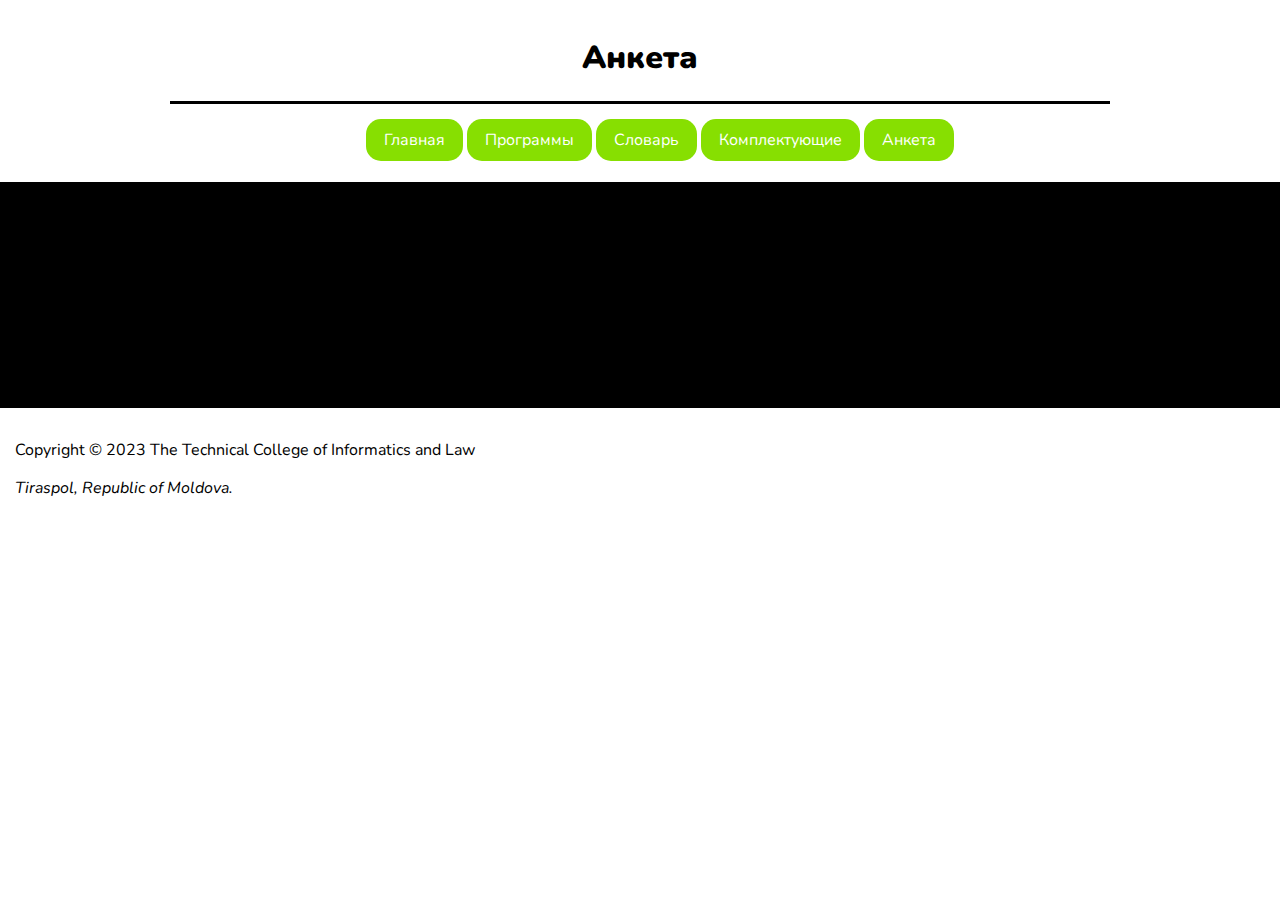
==== Сайт о компьютерах/anketa.html @ b5c94530 "Add files via upload" ====
<html>
	<head>
		<meta charset="utf-8">
		<title>Анкета</title>
		<link rel="icon" type="image/x-icon" href="favicon.ico">
		<link rel="stylesheet" type="text/css" href="style.css" media="screen"/>
	</head>

	<body>
		<header>
			<h1 align = "center"><B>Анкета</B></h1>
			<hr size = "3" color = "#000" width = "75%" align = "center" style="margin-bottom: 25px">			<ul align = "center" class="header">
				<li class="header"><a href = "index.html">Главная</a></li>
				<li class="header"><a href = "software.html">Программы</a></li>
				<li class="header"><a href = "glossary.html">Словарь</a></li>
				<li class="header"><a href = "hardware.html">Комплектующие</a></li>
				<li class="header"><a href = "anketa.html">Анкета</a></li>
			</ul>
		</header>

		<section class = "container">
			<BR>
				
		</section>
		
		<footer class="content">
		    <p>Copyright © <time datetime="2023">2023</time> 
		       The Technical College of Informatics and Law</p>
		    <address>Tiraspol, Republic of Moldova.</address>
		</footer>
	</head>
</html>
---- Сайт о компьютерах/style.css ----
@import url('https://fonts.googleapis.com/css2?family=Nunito:wght@500&display=swap');
	
	html {
			padding: 0;
			margin: 0;
			width: 100%;
	}

	body {
		font-family: 'Nunito', sans-serif;
		padding: 0;
		margin: 0;
		background-color: #000000;
		color: #FFF;
	    min-height: 100vh;
	    display: flex;
	    flex-direction: column;
	}

	header {
		padding: 15px;
		color:  #000;
		background-color: #FFF;
	}

	footer {
		padding: 15px;
		color:  #000;
		background-color: #FFF;
		margin-top: 15%;
	    flex-shrink: 0;
	}

	.content {
	    flex: 1;
	}

	.imgs{
		border-radius: 15px;
		border: 4px;
		border-color: #87DF01;
		border-style: solid;
		-webkit-box-shadow: 10px 10px 15px rgba(169, 255, 17, 0.2);
	}

	a {
		color: #FFFFFF;
		background-color: #87DF01;
		padding: 10px 18px;
		border-radius: 15px;
		text-decoration: none;
  		transition: 0.3s;
	}

	a:hover {
		color: #000;
		background-color: #a9ff11;
	}

	p.header {
		font-size: 25px;
	}

	.container {
		width: 75%;
		font-size: 25px;
		margin: 0 auto;
	}

	ul.header {
		display: block;
	}

	li.header {
		display: inline;
	}

	table {
		color: #FFF;
		border-radius: 10px;
		border-color: #FFF;
		font-size: 25px;
	}
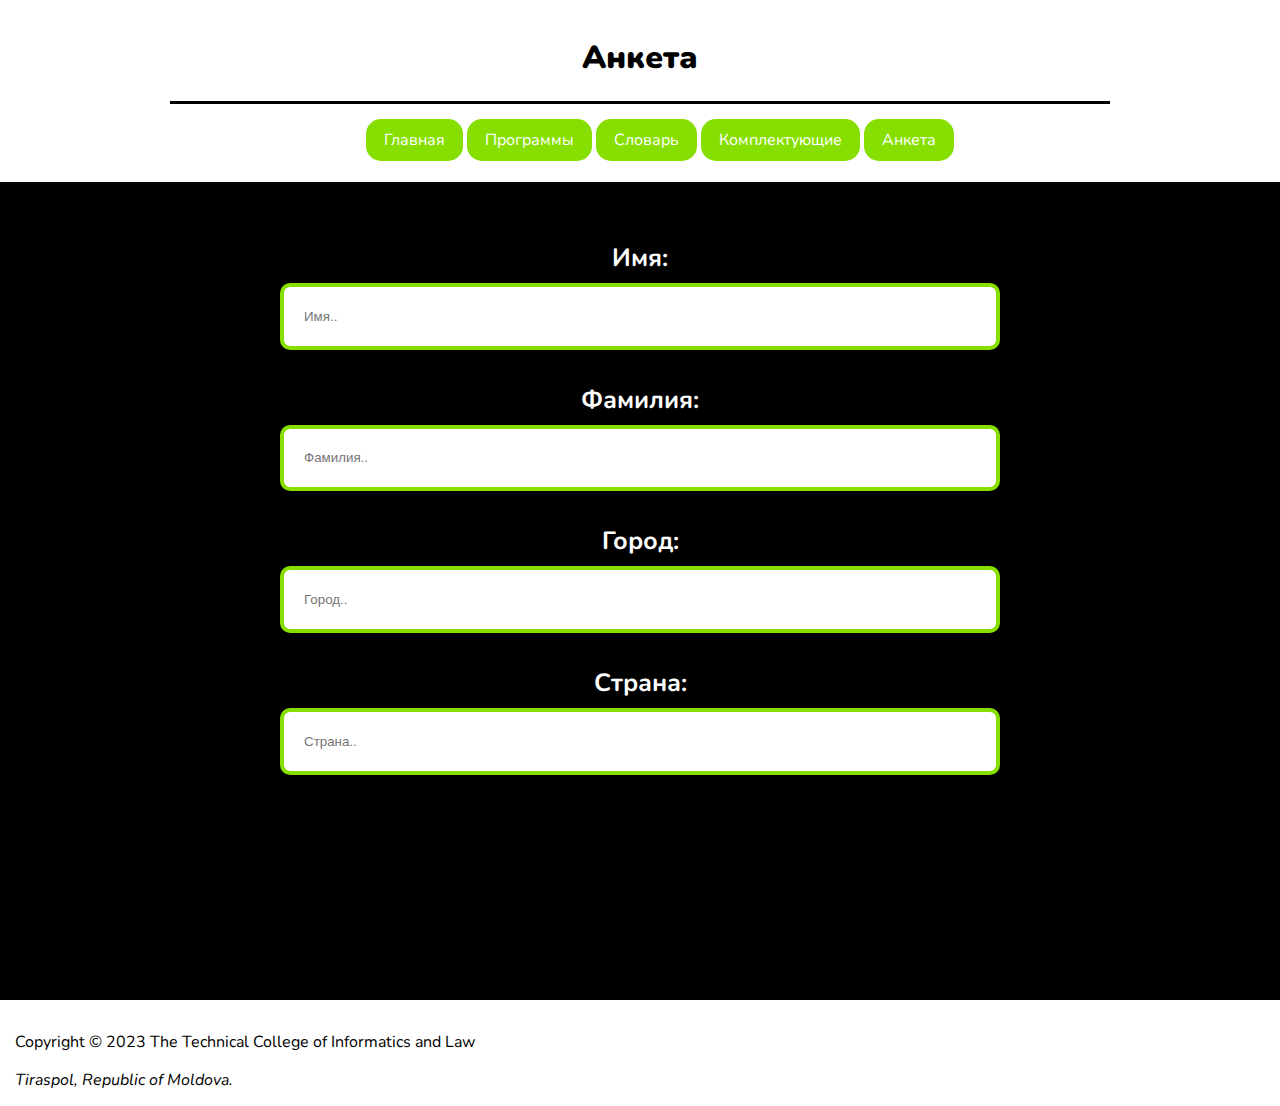
==== commit fb43f7d5: "Add files via upload" ====
--- a/Сайт о компьютерах/anketa.html
+++ b/Сайт о компьютерах/anketa.html
@@ -20,7 +20,18 @@
 
 		<section class = "container">
 			<BR>
-				
+				<p align="center"><b>Имя:</b><br>
+			    <input type="text" placeholder="Имя..">
+				</p>
+				<p align="center"><b>Фамилия:</b><br>
+			    <input type="text" placeholder="Фамилия..">
+				</p>
+				<p align="center"><b>Город:</b><br>
+			    <input type="text" placeholder="Город..">
+				</p>
+				<p align="center"><b>Страна:</b><br>
+			    <input type="text" placeholder="Страна..">
+				</p>
 		</section>
 		
 		<footer class="content">
--- a/Сайт о компьютерах/style.css
+++ b/Сайт о компьютерах/style.css
@@ -29,6 +29,23 @@
 		background-color: #FFF;
 		margin-top: 15%;
 	    flex-shrink: 0;
+	}
+
+	input {
+		width: 75%;
+		height: 5em;
+		padding: 12px 20px;
+		margin: 8px 2em;
+		box-sizing: border-box;
+		border: 4px solid #87DF01;
+		color: #000;
+		border-radius: 10px;
+		size: 5em;
+	}
+
+	input:hover {
+		border: 5px solid #a9ff11;
+		transition: 0.3s;
 	}
 
 	.content {
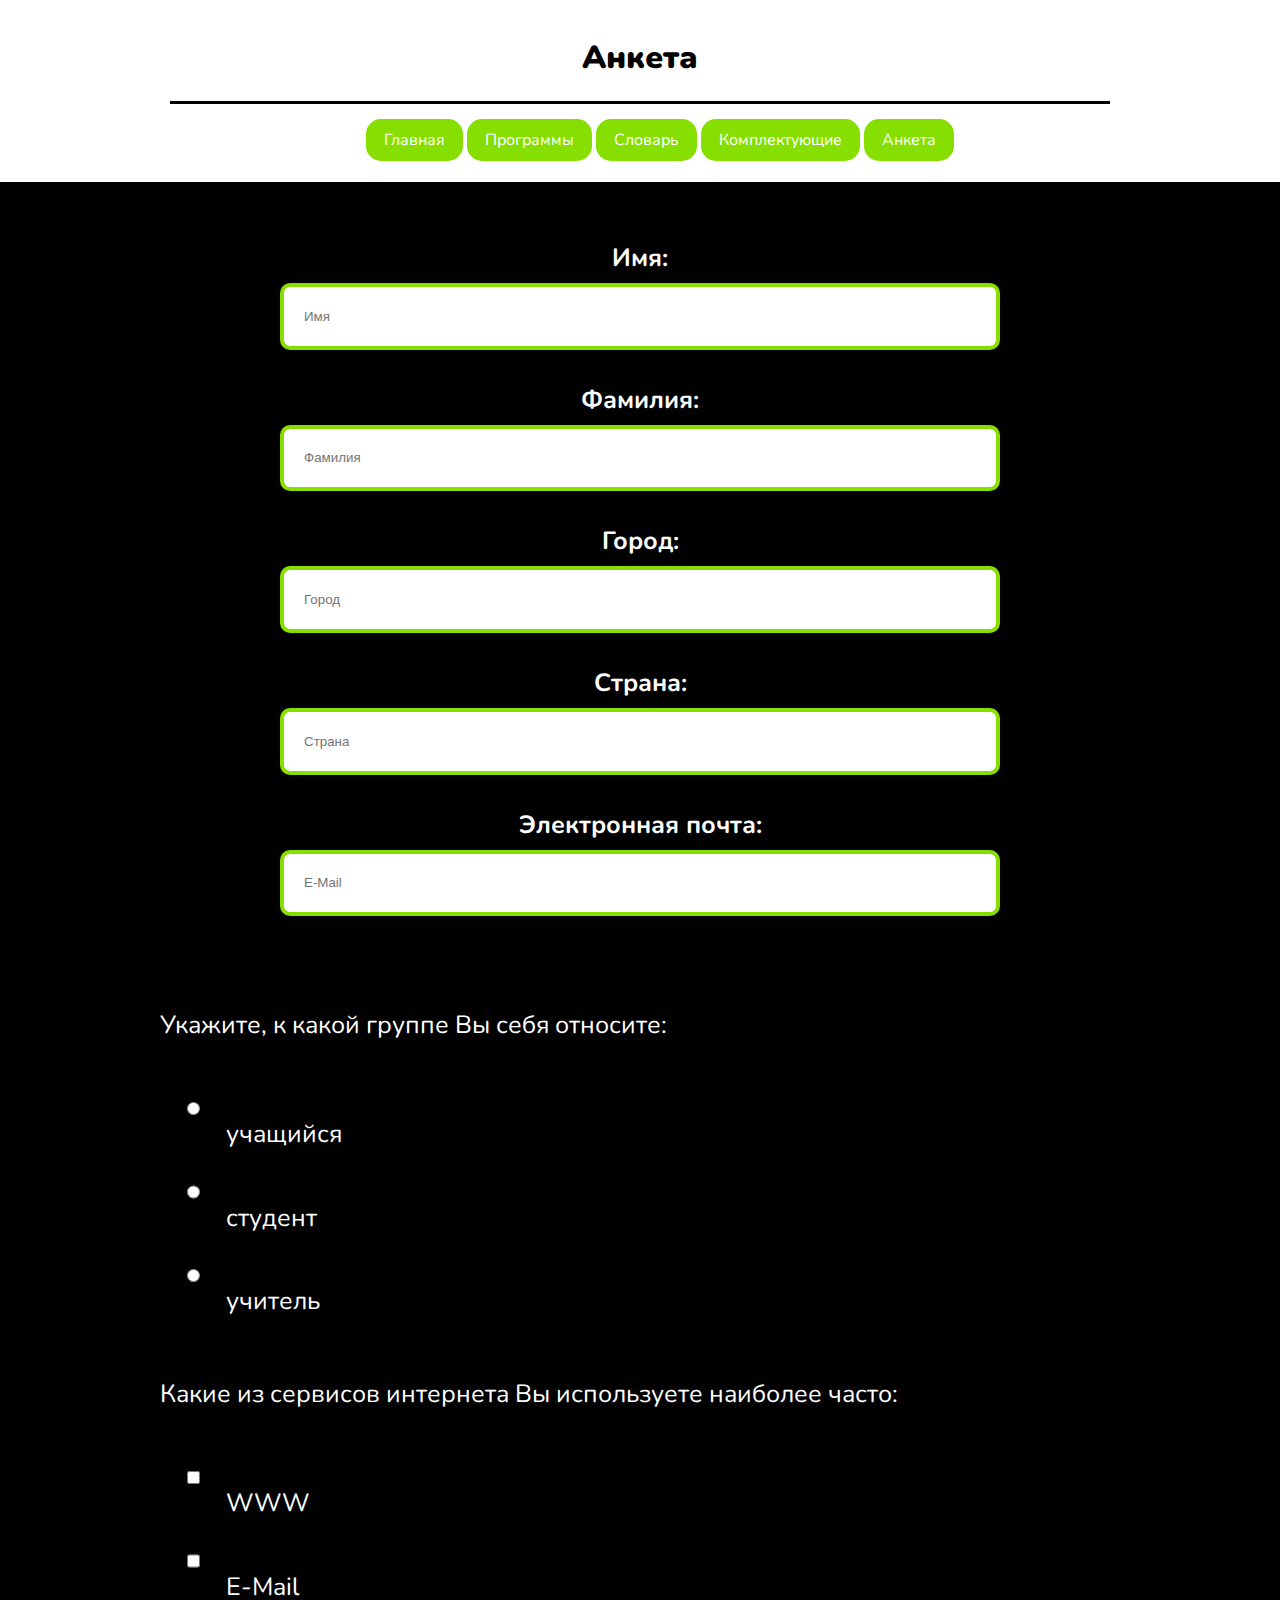
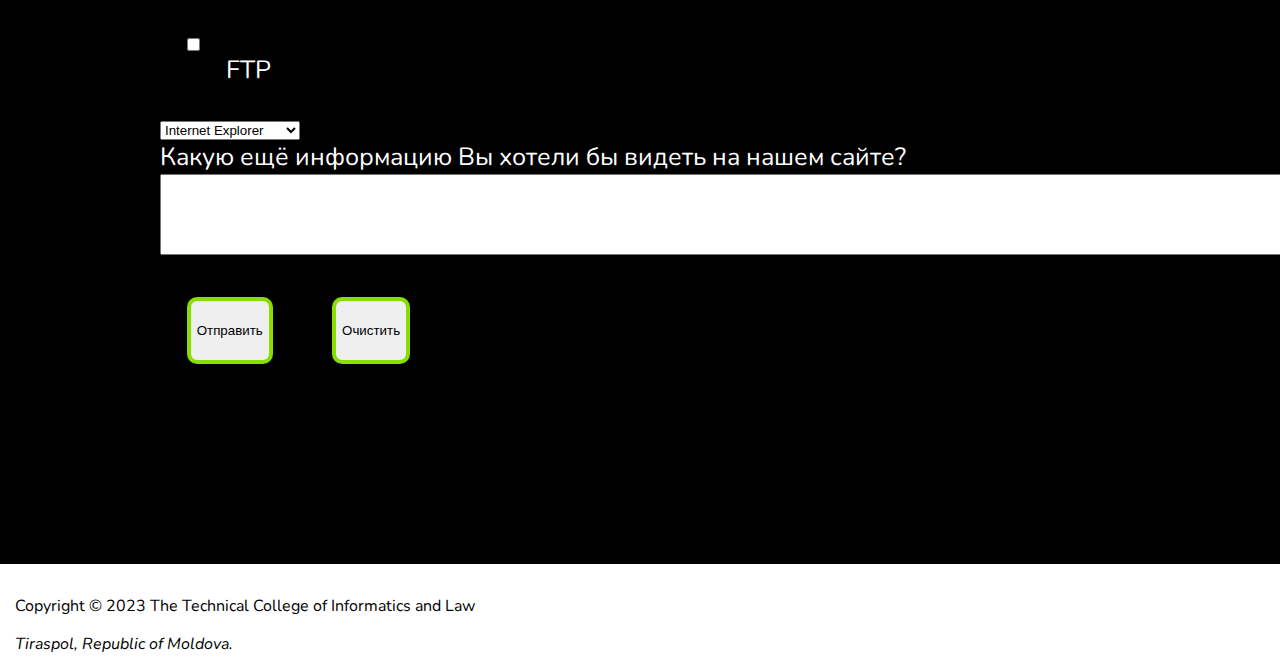
==== commit 34b2518a: "Add files via upload" ====
--- a/Сайт о компьютерах/anketa.html
+++ b/Сайт о компьютерах/anketa.html
@@ -1,43 +1,72 @@
 <html>
-	<head>
-		<meta charset="utf-8">
-		<title>Анкета</title>
-		<link rel="icon" type="image/x-icon" href="favicon.ico">
-		<link rel="stylesheet" type="text/css" href="style.css" media="screen"/>
+
+<head>
+	<meta charset="utf-8">
+	<title>Анкета</title>
+	<link rel="icon" type="image/x-icon" href="favicon.ico">
+	<link rel="stylesheet" type="text/css" href="style.css" media="screen" />
+</head>
+
+<body>
+	<header>
+		<h1 align="center"><B>Анкета</B></h1>
+		<hr size="3" color="#000" width="75%" align="center" style="margin-bottom: 25px">
+		<ul align="center" class="header">
+			<li class="header"><a href="index.html">Главная</a></li>
+			<li class="header"><a href="software.html">Программы</a></li>
+			<li class="header"><a href="glossary.html">Словарь</a></li>
+			<li class="header"><a href="hardware.html">Комплектующие</a></li>
+			<li class="header"><a href="anketa.html">Анкета</a></li>
+		</ul>
+	</header>
+
+	<section class="container">
+		<BR>
+		<p align="center"><b>Имя:</b><br>
+			<input type="text" placeholder="Имя" class="text">
+		</p>
+		<p align="center"><b>Фамилия:</b><br>
+			<input type="text" placeholder="Фамилия" class="text">
+		</p>
+		<p align="center"><b>Город:</b><br>
+			<input type="text" placeholder="Город" class="text">
+		</p>
+		<p align="center"><b>Страна:</b><br>
+			<input type="text" placeholder="Страна" class="text">
+		</p>
+		<p align="center"><b>Электронная почта:</b><br>
+			<input type="text" placeholder="E-Mail" class="text">
+		</p>
+		<br>
+		<p>Укажите, к какой группе Вы себя относите: </p>
+		<input type="radio" name="group" value="schoolboy">учащийся<br>
+		<input type="radio" name="group" value="schoolboy">студент<br>
+		<input type="radio" name="group" value="schoolboy">учитель<br>
+		<br>
+		<p>Какие из сервисов интернета Вы используете наиболее часто: </p>
+		<input type="checkbox" name="group" value="www">WWW<br>
+		<input type="checkbox" name="group" value="e-mail">E-Mail<br>
+		<input type="checkbox" name="group" value="ftp">FTP<br>
+		<br>
+		<select name="browsers">
+			<option selected>Internet Explorer
+			<option>Netscape Navigator
+			<option>Opera
+			<option>Neo Planet
+		</select>
+		<br>
+		Какую ещё информацию Вы хотели бы видеть на нашем сайте?<br>
+		<textarea name="resume" rows="5" cols="150"></textarea>
+		<br><br>
+		<input type="submit" value="Отправить">
+		<input type="reset" value="Очистить">
+	</section>
+
+	<footer class="content">
+		<p>Copyright © <time datetime="2023">2023</time>
+			The Technical College of Informatics and Law</p>
+		<address>Tiraspol, Republic of Moldova.</address>
+	</footer>
 	</head>
 
-	<body>
-		<header>
-			<h1 align = "center"><B>Анкета</B></h1>
-			<hr size = "3" color = "#000" width = "75%" align = "center" style="margin-bottom: 25px">			<ul align = "center" class="header">
-				<li class="header"><a href = "index.html">Главная</a></li>
-				<li class="header"><a href = "software.html">Программы</a></li>
-				<li class="header"><a href = "glossary.html">Словарь</a></li>
-				<li class="header"><a href = "hardware.html">Комплектующие</a></li>
-				<li class="header"><a href = "anketa.html">Анкета</a></li>
-			</ul>
-		</header>
-
-		<section class = "container">
-			<BR>
-				<p align="center"><b>Имя:</b><br>
-			    <input type="text" placeholder="Имя..">
-				</p>
-				<p align="center"><b>Фамилия:</b><br>
-			    <input type="text" placeholder="Фамилия..">
-				</p>
-				<p align="center"><b>Город:</b><br>
-			    <input type="text" placeholder="Город..">
-				</p>
-				<p align="center"><b>Страна:</b><br>
-			    <input type="text" placeholder="Страна..">
-				</p>
-		</section>
-		
-		<footer class="content">
-		    <p>Copyright © <time datetime="2023">2023</time> 
-		       The Technical College of Informatics and Law</p>
-		    <address>Tiraspol, Republic of Moldova.</address>
-		</footer>
-	</head>
 </html>--- a/Сайт о компьютерах/style.css
+++ b/Сайт о компьютерах/style.css
@@ -1,9 +1,9 @@
 	@import url('https://fonts.googleapis.com/css2?family=Nunito:wght@500&display=swap');
-	
+
 	html {
-			padding: 0;
-			margin: 0;
-			width: 100%;
+		padding: 0;
+		margin: 0;
+		width: 100%;
 	}
 
 	body {
@@ -12,34 +12,37 @@
 		margin: 0;
 		background-color: #000000;
 		color: #FFF;
-	    min-height: 100vh;
-	    display: flex;
-	    flex-direction: column;
+		min-height: 100vh;
+		display: flex;
+		flex-direction: column;
 	}
 
 	header {
 		padding: 15px;
-		color:  #000;
+		color: #000;
 		background-color: #FFF;
 	}
 
 	footer {
 		padding: 15px;
-		color:  #000;
+		color: #000;
 		background-color: #FFF;
 		margin-top: 15%;
-	    flex-shrink: 0;
+		flex-shrink: 0;
 	}
 
 	input {
-		width: 75%;
 		height: 5em;
-		padding: 12px 20px;
 		margin: 8px 2em;
 		box-sizing: border-box;
 		border: 4px solid #87DF01;
 		color: #000;
 		border-radius: 10px;
+	}
+
+	input.text {
+		width: 75%;
+		padding: 12px 20px;
 		size: 5em;
 	}
 
@@ -49,10 +52,10 @@
 	}
 
 	.content {
-	    flex: 1;
+		flex: 1;
 	}
 
-	.imgs{
+	.imgs {
 		border-radius: 15px;
 		border: 4px;
 		border-color: #87DF01;
@@ -66,7 +69,7 @@
 		padding: 10px 18px;
 		border-radius: 15px;
 		text-decoration: none;
-  		transition: 0.3s;
+		transition: 0.3s;
 	}
 
 	a:hover {
